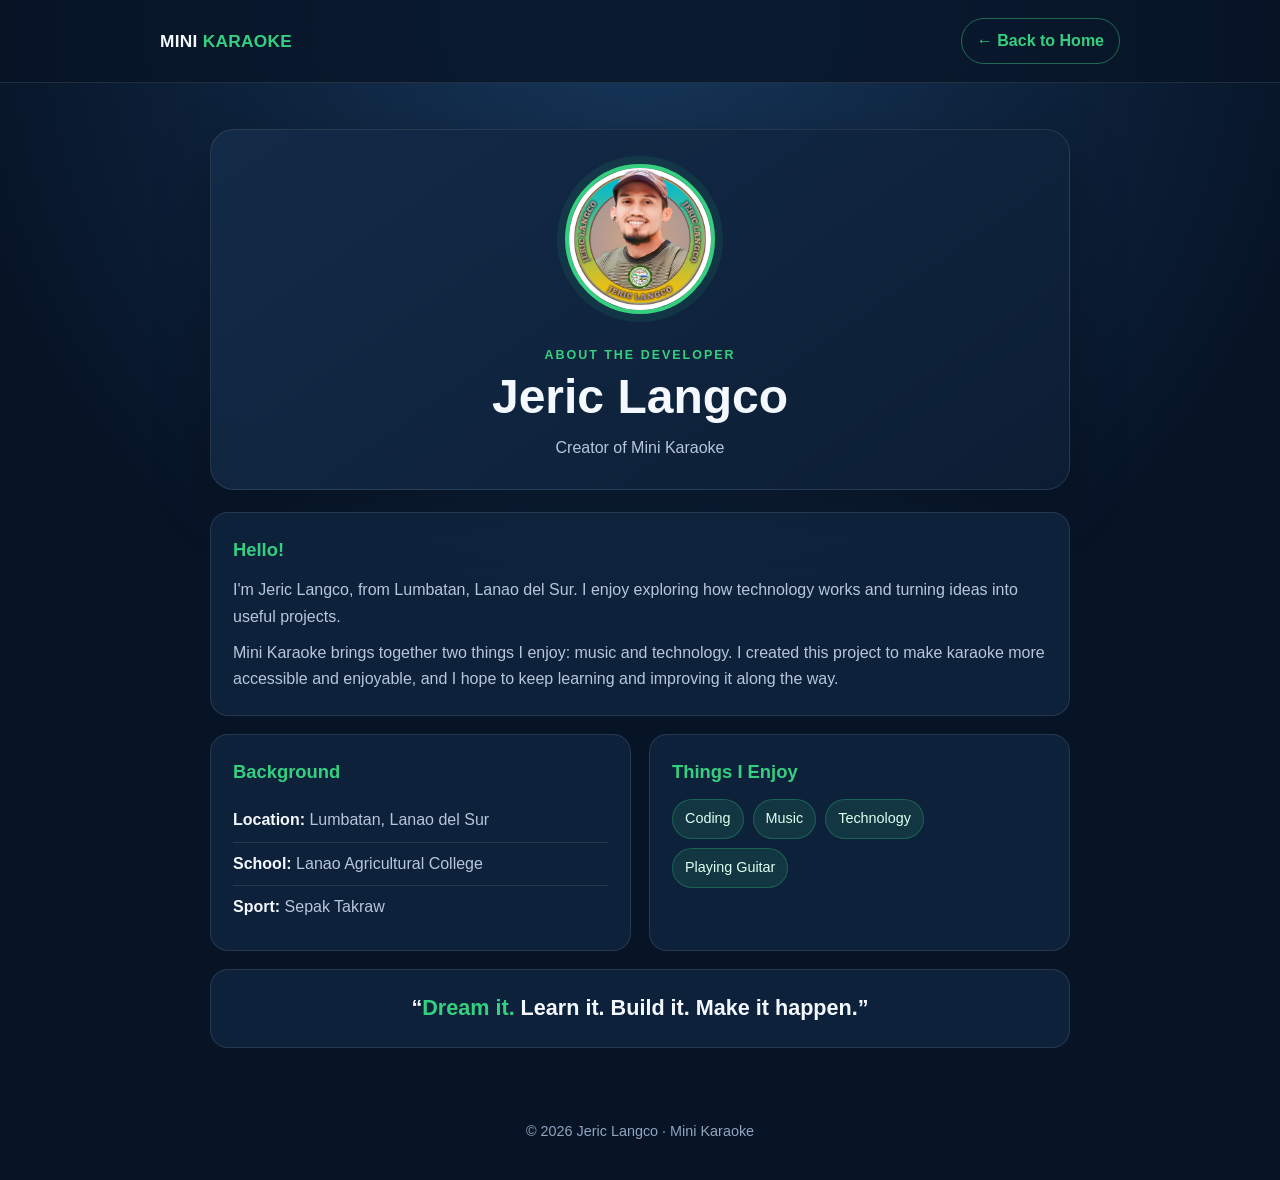
==== about.html @ f8ddf355 "Add files via upload" ====
<!DOCTYPE html>
<html lang="en">
<head>
  <meta charset="UTF-8">
  <meta name="viewport" content="width=device-width, initial-scale=1.0">
  <meta name="description" content="Meet Jeric Langco, creator of Mini Karaoke.">
  <title>About the Developer | Mini Karaoke</title>
  <style>
    :root {
      color-scheme: dark;
      --bg: #071426;
      --panel: #10233d;
      --panel-soft: #142b49;
      --text: #f4f8ff;
      --muted: #b7c6da;
      --accent: #35d07f;
      --accent-dark: #20a963;
      --line: rgba(255,255,255,.10);
    }
    * { box-sizing: border-box; }
    body {
      margin: 0;
      min-height: 100vh;
      font-family: Arial, Helvetica, sans-serif;
      color: var(--text);
      background: radial-gradient(circle at top, #17375b 0, var(--bg) 52%);
      line-height: 1.65;
    }
    .topbar {
      padding: 18px 20px;
      border-bottom: 1px solid var(--line);
      background: rgba(7,20,38,.78);
    }
    .topbar-inner {
      width: min(960px, 100%);
      margin: auto;
      display: flex;
      align-items: center;
      justify-content: space-between;
      gap: 16px;
    }
    .brand { font-size: 1.08rem; font-weight: 800; letter-spacing: .3px; }
    .brand span { color: var(--accent); }
    .back-link {
      color: var(--accent);
      text-decoration: none;
      font-weight: 700;
      border: 1px solid rgba(53,208,127,.45);
      border-radius: 999px;
      padding: 9px 15px;
      white-space: nowrap;
    }
    .back-link:hover { background: rgba(53,208,127,.12); }
    main { width: min(860px, calc(100% - 32px)); margin: 46px auto; }
    .hero {
      text-align: center;
      padding: 34px 24px 28px;
      background: linear-gradient(145deg, rgba(20,43,73,.96), rgba(12,30,52,.96));
      border: 1px solid var(--line);
      border-radius: 24px;
      box-shadow: 0 18px 55px rgba(0,0,0,.25);
    }
    .avatar {
      width: 150px;
      height: 150px;
      object-fit: cover;
      border-radius: 50%;
      border: 4px solid var(--accent);
      box-shadow: 0 0 0 8px rgba(53,208,127,.10);
      background: var(--panel-soft);
    }
    .eyebrow {
      margin: 22px 0 4px;
      color: var(--accent);
      font-size: .78rem;
      font-weight: 800;
      letter-spacing: 2px;
      text-transform: uppercase;
    }
    h1 { margin: 0; font-size: clamp(2rem, 6vw, 3rem); line-height: 1.15; }
    .role { color: var(--muted); margin: 10px 0 0; }
    .content {
      margin-top: 22px;
      display: grid;
      grid-template-columns: 1fr 1fr;
      gap: 18px;
    }
    .card {
      padding: 22px;
      background: rgba(16,35,61,.92);
      border: 1px solid var(--line);
      border-radius: 18px;
    }
    .card.wide { grid-column: 1 / -1; }
    h2 { margin: 0 0 12px; font-size: 1.15rem; color: var(--accent); }
    p { margin: 0 0 10px; color: var(--muted); }
    p:last-child { margin-bottom: 0; }
    .facts { list-style: none; margin: 0; padding: 0; }
    .facts li { padding: 8px 0; color: var(--muted); border-bottom: 1px solid var(--line); }
    .facts li:last-child { border-bottom: 0; }
    .facts strong { color: var(--text); }
    .hobbies { display: flex; flex-wrap: wrap; gap: 9px; }
    .tag {
      display: inline-block;
      padding: 7px 12px;
      border-radius: 999px;
      color: #dfffee;
      background: rgba(53,208,127,.12);
      border: 1px solid rgba(53,208,127,.28);
      font-size: .9rem;
    }
    .motto {
      text-align: center;
      font-size: clamp(1.1rem, 3vw, 1.35rem);
      font-weight: 800;
      color: var(--text);
      line-height: 1.5;
    }
    .motto span { color: var(--accent); }
    footer {
      text-align: center;
      color: #91a5bf;
      padding: 26px 16px 36px;
      font-size: .9rem;
    }
    @media (max-width: 620px) {
      main { margin: 26px auto; }
      .content { grid-template-columns: 1fr; }
      .card.wide { grid-column: auto; }
      .hero { padding: 28px 18px 24px; }
      .topbar-inner { align-items: flex-start; }
    }
  </style>
</head>
<body>
  <header class="topbar">
    <div class="topbar-inner">
      <div class="brand">MINI <span>KARAOKE</span></div>
      <a class="back-link" href="index.html">← Back to Home</a>
    </div>
  </header>

  <main>
    <section class="hero">
      <img class="avatar" src="author.jpg" alt="Profile photo of Jeric Langco">
      <p class="eyebrow">About the Developer</p>
      <h1>Jeric Langco</h1>
      <p class="role">Creator of Mini Karaoke</p>
    </section>

    <div class="content">
      <section class="card wide">
        <h2>Hello!</h2>
        <p>I'm Jeric Langco, from Lumbatan, Lanao del Sur. I enjoy exploring how technology works and turning ideas into useful projects.</p>
        <p>Mini Karaoke brings together two things I enjoy: music and technology. I created this project to make karaoke more accessible and enjoyable, and I hope to keep learning and improving it along the way.</p>
      </section>

      <section class="card">
        <h2>Background</h2>
        <ul class="facts">
          <li><strong>Location:</strong> Lumbatan, Lanao del Sur</li>
          <li><strong>School:</strong> Lanao Agricultural College</li>
          <li><strong>Sport:</strong> Sepak Takraw</li>
        </ul>
      </section>

      <section class="card">
        <h2>Things I Enjoy</h2>
        <div class="hobbies">
          <span class="tag">Coding</span>
          <span class="tag">Music</span>
          <span class="tag">Technology</span>
          <span class="tag">Playing Guitar</span>
        </div>
      </section>

      <section class="card wide">
        <p class="motto">“<span>Dream it.</span> Learn it. Build it. Make it happen.”</p>
      </section>
    </div>
  </main>

  <footer>© <span id="year"></span> Jeric Langco · Mini Karaoke</footer>
  <script>
    document.getElementById("year").textContent = new Date().getFullYear();
  </script>
</body>
</html>
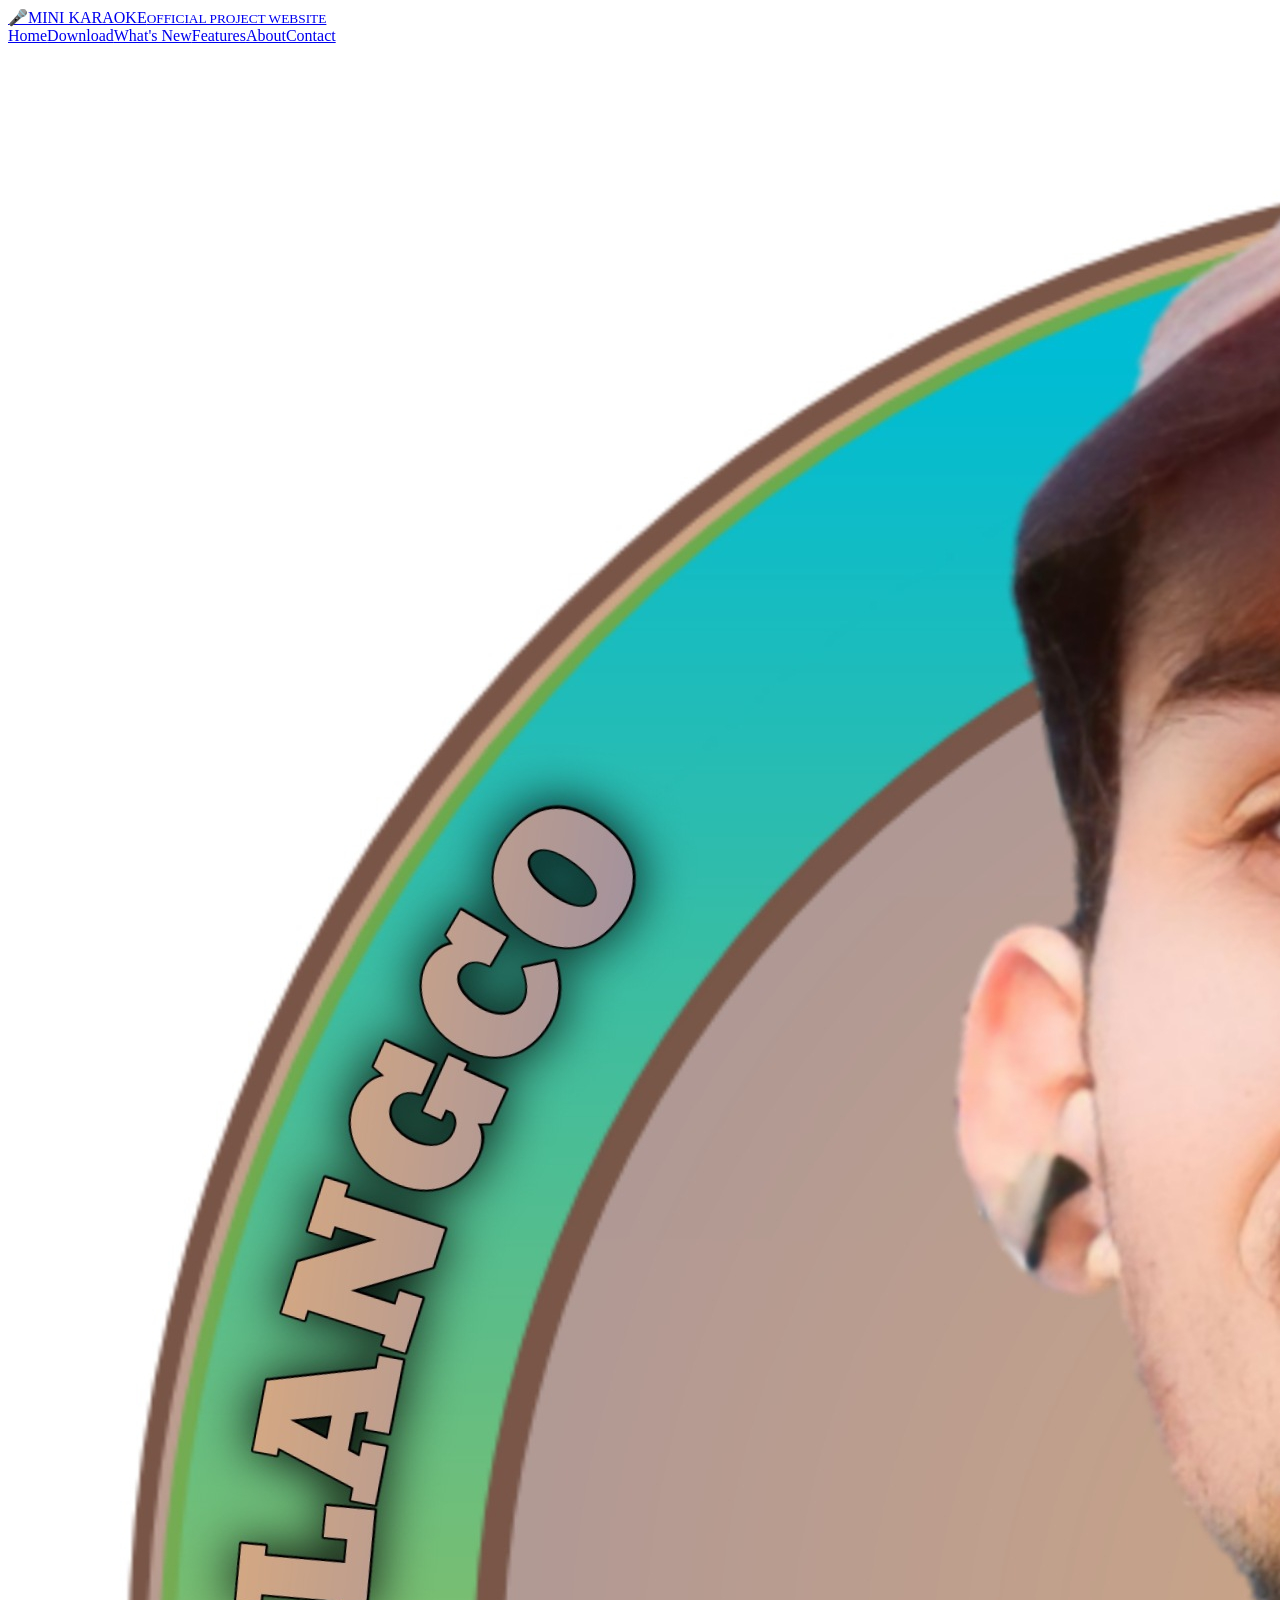
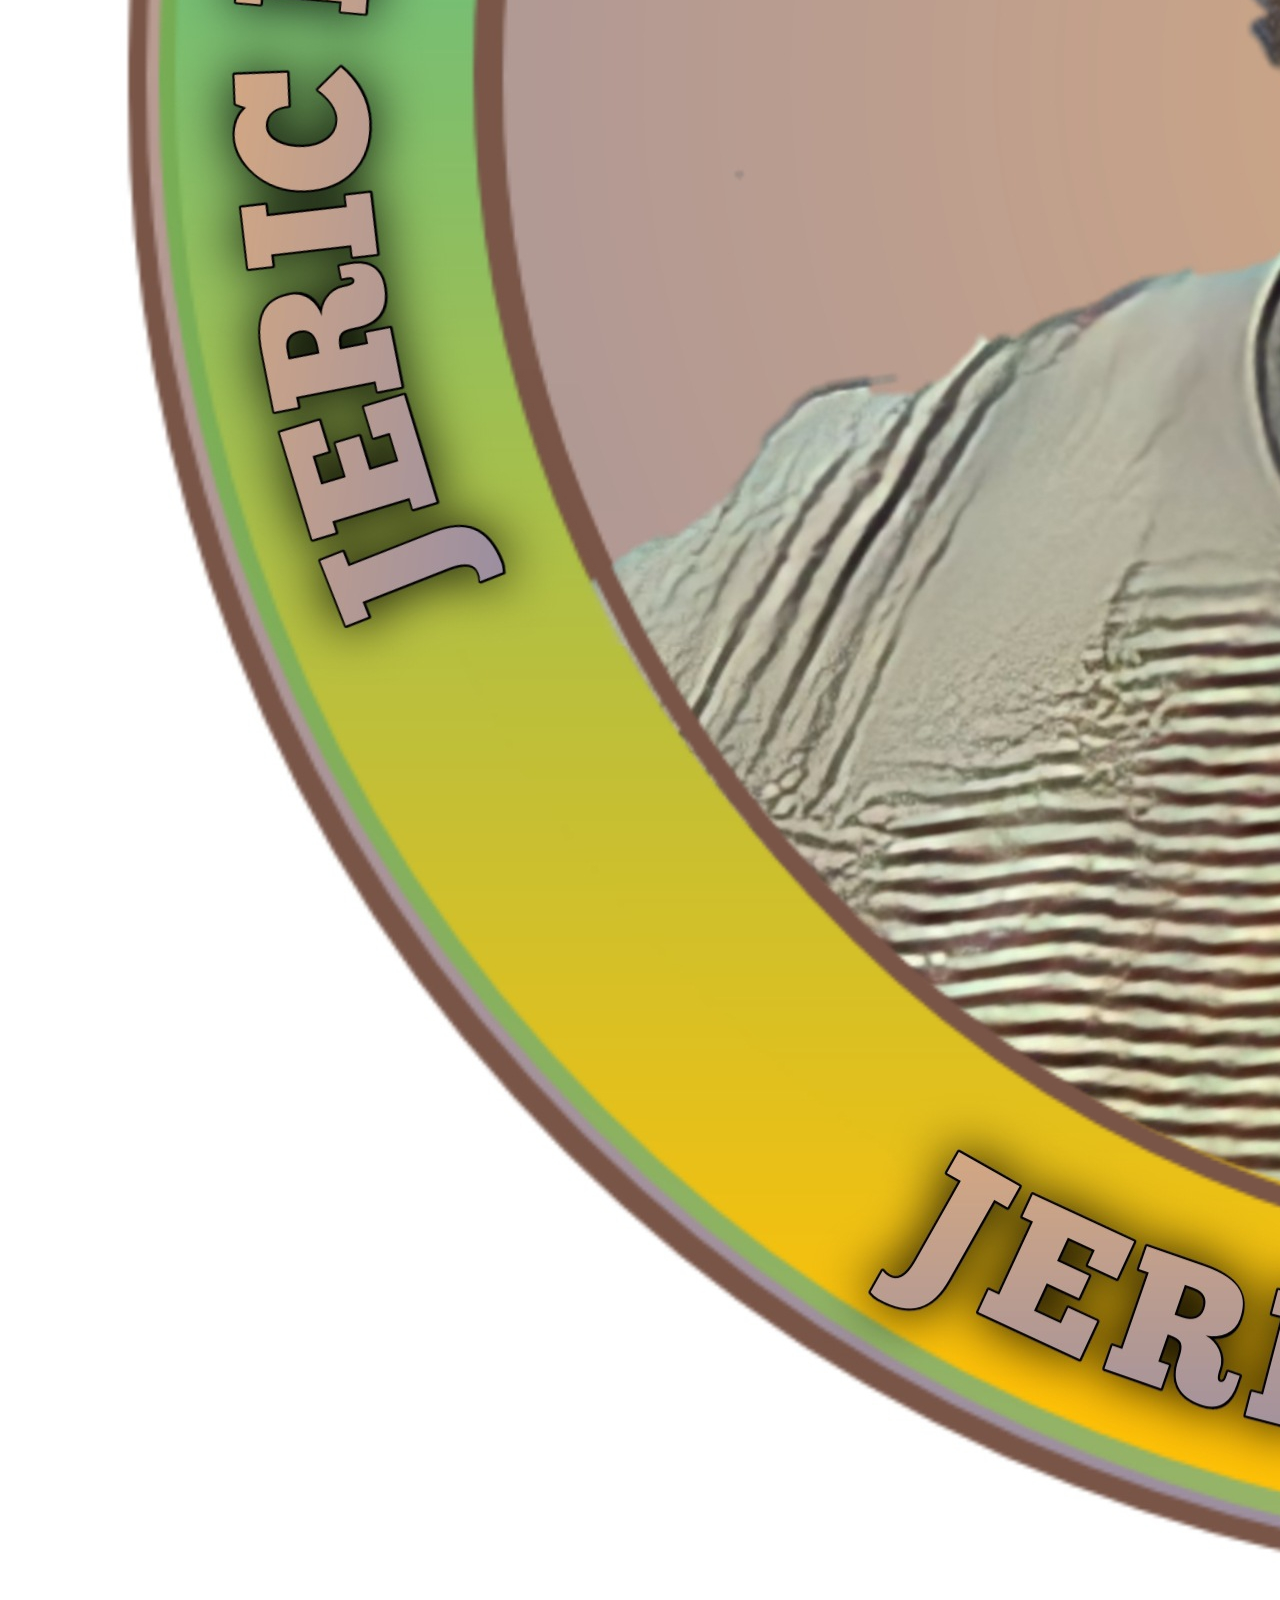
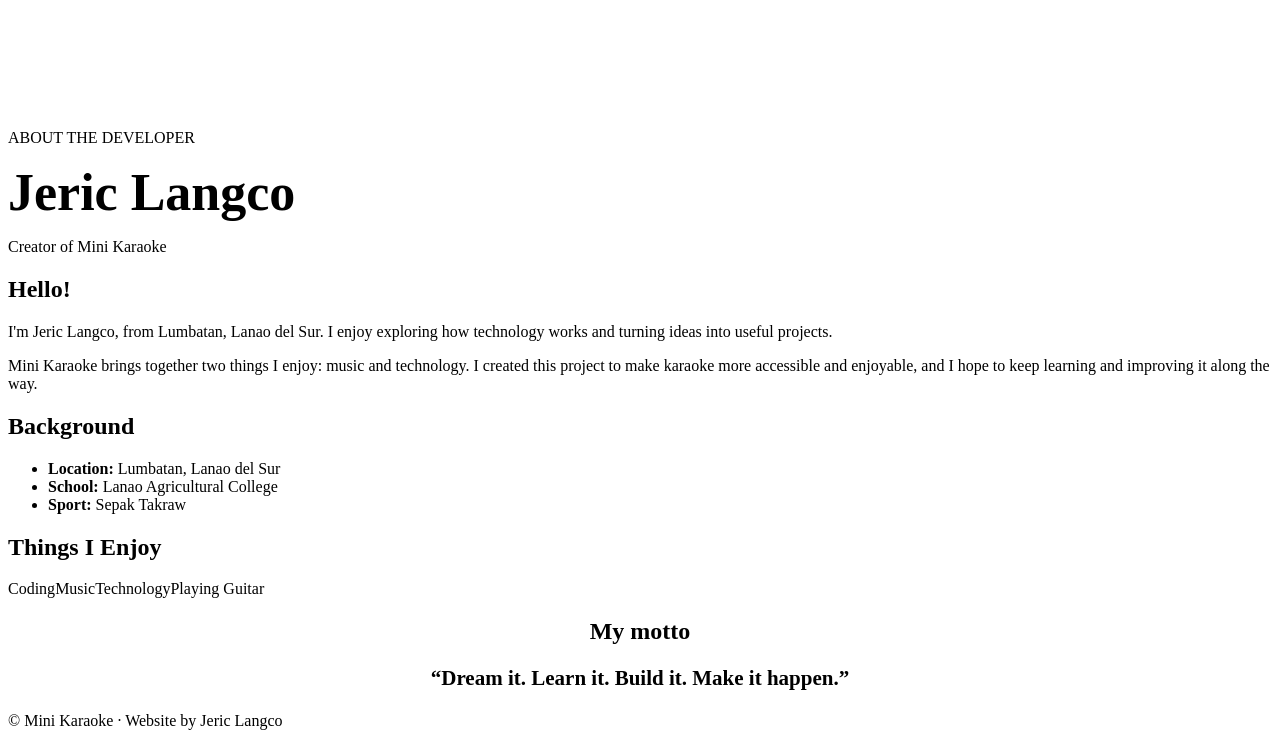
==== commit 8240cf17: "Add files via upload" ====
--- a/about.html
+++ b/about.html
@@ -1,188 +1 @@
-<!DOCTYPE html>
-<html lang="en">
-<head>
-  <meta charset="UTF-8">
-  <meta name="viewport" content="width=device-width, initial-scale=1.0">
-  <meta name="description" content="Meet Jeric Langco, creator of Mini Karaoke.">
-  <title>About the Developer | Mini Karaoke</title>
-  <style>
-    :root {
-      color-scheme: dark;
-      --bg: #071426;
-      --panel: #10233d;
-      --panel-soft: #142b49;
-      --text: #f4f8ff;
-      --muted: #b7c6da;
-      --accent: #35d07f;
-      --accent-dark: #20a963;
-      --line: rgba(255,255,255,.10);
-    }
-    * { box-sizing: border-box; }
-    body {
-      margin: 0;
-      min-height: 100vh;
-      font-family: Arial, Helvetica, sans-serif;
-      color: var(--text);
-      background: radial-gradient(circle at top, #17375b 0, var(--bg) 52%);
-      line-height: 1.65;
-    }
-    .topbar {
-      padding: 18px 20px;
-      border-bottom: 1px solid var(--line);
-      background: rgba(7,20,38,.78);
-    }
-    .topbar-inner {
-      width: min(960px, 100%);
-      margin: auto;
-      display: flex;
-      align-items: center;
-      justify-content: space-between;
-      gap: 16px;
-    }
-    .brand { font-size: 1.08rem; font-weight: 800; letter-spacing: .3px; }
-    .brand span { color: var(--accent); }
-    .back-link {
-      color: var(--accent);
-      text-decoration: none;
-      font-weight: 700;
-      border: 1px solid rgba(53,208,127,.45);
-      border-radius: 999px;
-      padding: 9px 15px;
-      white-space: nowrap;
-    }
-    .back-link:hover { background: rgba(53,208,127,.12); }
-    main { width: min(860px, calc(100% - 32px)); margin: 46px auto; }
-    .hero {
-      text-align: center;
-      padding: 34px 24px 28px;
-      background: linear-gradient(145deg, rgba(20,43,73,.96), rgba(12,30,52,.96));
-      border: 1px solid var(--line);
-      border-radius: 24px;
-      box-shadow: 0 18px 55px rgba(0,0,0,.25);
-    }
-    .avatar {
-      width: 150px;
-      height: 150px;
-      object-fit: cover;
-      border-radius: 50%;
-      border: 4px solid var(--accent);
-      box-shadow: 0 0 0 8px rgba(53,208,127,.10);
-      background: var(--panel-soft);
-    }
-    .eyebrow {
-      margin: 22px 0 4px;
-      color: var(--accent);
-      font-size: .78rem;
-      font-weight: 800;
-      letter-spacing: 2px;
-      text-transform: uppercase;
-    }
-    h1 { margin: 0; font-size: clamp(2rem, 6vw, 3rem); line-height: 1.15; }
-    .role { color: var(--muted); margin: 10px 0 0; }
-    .content {
-      margin-top: 22px;
-      display: grid;
-      grid-template-columns: 1fr 1fr;
-      gap: 18px;
-    }
-    .card {
-      padding: 22px;
-      background: rgba(16,35,61,.92);
-      border: 1px solid var(--line);
-      border-radius: 18px;
-    }
-    .card.wide { grid-column: 1 / -1; }
-    h2 { margin: 0 0 12px; font-size: 1.15rem; color: var(--accent); }
-    p { margin: 0 0 10px; color: var(--muted); }
-    p:last-child { margin-bottom: 0; }
-    .facts { list-style: none; margin: 0; padding: 0; }
-    .facts li { padding: 8px 0; color: var(--muted); border-bottom: 1px solid var(--line); }
-    .facts li:last-child { border-bottom: 0; }
-    .facts strong { color: var(--text); }
-    .hobbies { display: flex; flex-wrap: wrap; gap: 9px; }
-    .tag {
-      display: inline-block;
-      padding: 7px 12px;
-      border-radius: 999px;
-      color: #dfffee;
-      background: rgba(53,208,127,.12);
-      border: 1px solid rgba(53,208,127,.28);
-      font-size: .9rem;
-    }
-    .motto {
-      text-align: center;
-      font-size: clamp(1.1rem, 3vw, 1.35rem);
-      font-weight: 800;
-      color: var(--text);
-      line-height: 1.5;
-    }
-    .motto span { color: var(--accent); }
-    footer {
-      text-align: center;
-      color: #91a5bf;
-      padding: 26px 16px 36px;
-      font-size: .9rem;
-    }
-    @media (max-width: 620px) {
-      main { margin: 26px auto; }
-      .content { grid-template-columns: 1fr; }
-      .card.wide { grid-column: auto; }
-      .hero { padding: 28px 18px 24px; }
-      .topbar-inner { align-items: flex-start; }
-    }
-  </style>
-</head>
-<body>
-  <header class="topbar">
-    <div class="topbar-inner">
-      <div class="brand">MINI <span>KARAOKE</span></div>
-      <a class="back-link" href="index.html">← Back to Home</a>
-    </div>
-  </header>
-
-  <main>
-    <section class="hero">
-      <img class="avatar" src="author.jpg" alt="Profile photo of Jeric Langco">
-      <p class="eyebrow">About the Developer</p>
-      <h1>Jeric Langco</h1>
-      <p class="role">Creator of Mini Karaoke</p>
-    </section>
-
-    <div class="content">
-      <section class="card wide">
-        <h2>Hello!</h2>
-        <p>I'm Jeric Langco, from Lumbatan, Lanao del Sur. I enjoy exploring how technology works and turning ideas into useful projects.</p>
-        <p>Mini Karaoke brings together two things I enjoy: music and technology. I created this project to make karaoke more accessible and enjoyable, and I hope to keep learning and improving it along the way.</p>
-      </section>
-
-      <section class="card">
-        <h2>Background</h2>
-        <ul class="facts">
-          <li><strong>Location:</strong> Lumbatan, Lanao del Sur</li>
-          <li><strong>School:</strong> Lanao Agricultural College</li>
-          <li><strong>Sport:</strong> Sepak Takraw</li>
-        </ul>
-      </section>
-
-      <section class="card">
-        <h2>Things I Enjoy</h2>
-        <div class="hobbies">
-          <span class="tag">Coding</span>
-          <span class="tag">Music</span>
-          <span class="tag">Technology</span>
-          <span class="tag">Playing Guitar</span>
-        </div>
-      </section>
-
-      <section class="card wide">
-        <p class="motto">“<span>Dream it.</span> Learn it. Build it. Make it happen.”</p>
-      </section>
-    </div>
-  </main>
-
-  <footer>© <span id="year"></span> Jeric Langco · Mini Karaoke</footer>
-  <script>
-    document.getElementById("year").textContent = new Date().getFullYear();
-  </script>
-</body>
-</html>
+<!doctype html><html lang="en"><head><meta charset="utf-8"><meta name="viewport" content="width=device-width,initial-scale=1"><meta name="description" content="Meet Jeric Langco, creator of Mini Karaoke."><title>About the Developer | Mini Karaoke</title><link rel="stylesheet" href="style.css"></head><body><div class="wrap"><header><a class="brand" href="index.html"><span class="logo">🎤</span><span>MINI KARAOKE<small>OFFICIAL PROJECT WEBSITE</small></span></a><nav aria-label="Main navigation"><a href="index.html">Home</a><a href="index.html#download">Download</a><a href="changelog.html">What's New</a><a href="features.html">Features</a><a href="about.html">About</a><a href="contact.html">Contact</a></nav></header><main><section class="author-hero"><img class="avatar" src="author.jpg" alt="Profile photo of Jeric Langco"><p class="eyebrow2">ABOUT THE DEVELOPER</p><h1 style="font-size:clamp(34px,6vw,52px);margin:0">Jeric Langco</h1><p class="lead">Creator of Mini Karaoke</p></section><div class="content-grid"><section class="card wide"><h2>Hello!</h2><p>I'm Jeric Langco, from Lumbatan, Lanao del Sur. I enjoy exploring how technology works and turning ideas into useful projects.</p><p>Mini Karaoke brings together two things I enjoy: music and technology. I created this project to make karaoke more accessible and enjoyable, and I hope to keep learning and improving it along the way.</p></section><section class="card"><h2>Background</h2><ul class="facts"><li><strong>Location:</strong> Lumbatan, Lanao del Sur</li><li><strong>School:</strong> Lanao Agricultural College</li><li><strong>Sport:</strong> Sepak Takraw</li></ul></section><section class="card"><h2>Things I Enjoy</h2><div class="tags"><span class="tag">Coding</span><span class="tag">Music</span><span class="tag">Technology</span><span class="tag">Playing Guitar</span></div></section><section class="card wide" style="text-align:center"><h2>My motto</h2><p style="font-size:21px;color:var(--text);font-weight:800">“<span class="gradient">Dream it.</span> Learn it. Build it. Make it happen.”</p></section></div></main><footer>© <span data-year></span> Mini Karaoke · Website by Jeric Langco</footer><script src="site.js"></script></div></body></html>
